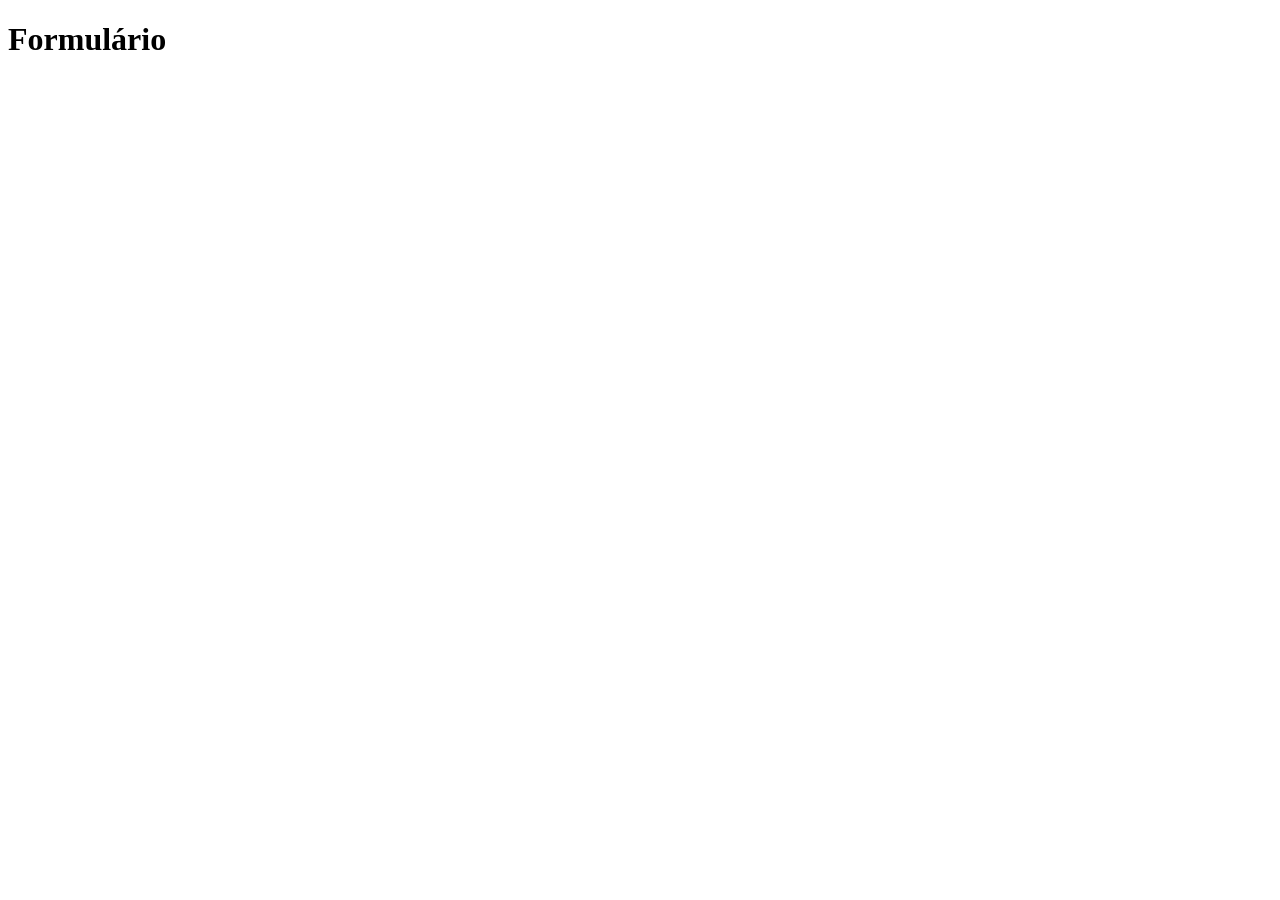
==== Web/Formulário-Inscrição/index.html @ 6ad4f431 "first commit" ====
<!DOCTYPE html>
<html lang="pt-br">
<head>
    <meta charset="UTF-8">
    <meta name="viewport" content="width=device-width, initial-scale=1.0">
    <title>Formulário de Pré-Inscrição</title>
</head>
<body>
    <h1>Formulário</h1>
</body>
</html>
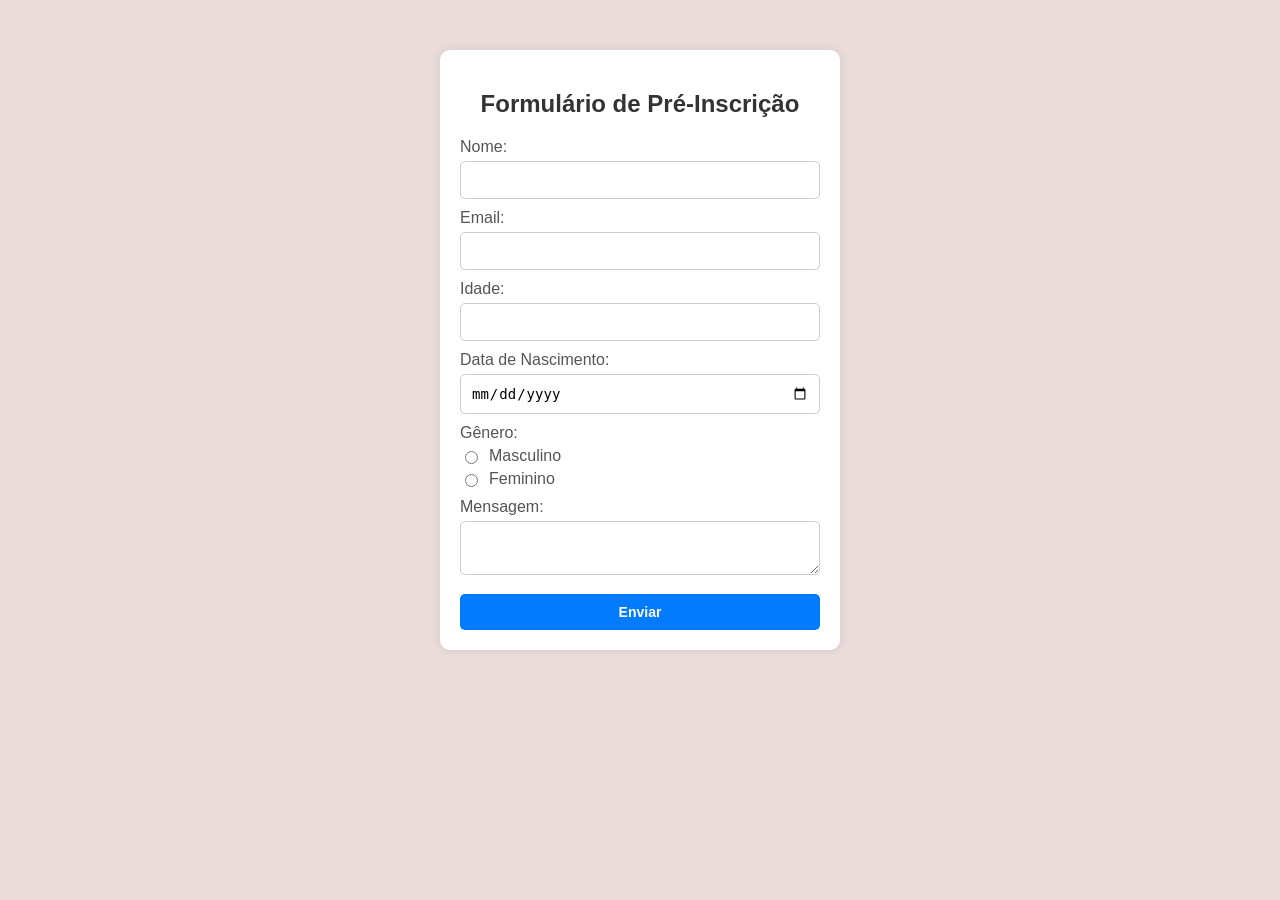
==== commit c67b73b3: "Formulário Pre-Inscrição" ====
--- a/Web/Formulário-Inscrição/index.html
+++ b/Web/Formulário-Inscrição/index.html
@@ -4,8 +4,40 @@
     <meta charset="UTF-8">
     <meta name="viewport" content="width=device-width, initial-scale=1.0">
     <title>Formulário de Pré-Inscrição</title>
+    <link rel="stylesheet" href="assets/css/style.css">
 </head>
 <body>
-    <h1>Formulário</h1>
+    <div class="container">
+        <h2>Formulário de Pré-Inscrição</h2>
+
+        <form>
+            <label for="nome">Nome:</label>
+            <input type="text" id="nome" name="nome" required minlength="3">
+
+            <label for="email">Email:</label>
+            <input type="email" id="email" name="email" required>
+
+            <label for="idade">Idade:</label>
+            <input type="number" id="idade" name="idade" min="18" max="100" required>
+
+            <label for="data">Data de Nascimento:</label>
+            <input type="date" id="data" name="data" required>
+
+            <label>Gênero:</label>
+            <label class="radio-group">
+                <input type="radio" id="masculino" name="genero" value="masculino" required>
+                Masculino
+            </label>
+            <label class="radio-group">
+                <input type="radio" id="feminino" name="genero" value="feminino">
+                Feminino
+            </label>
+
+            <label for="mensagem">Mensagem:</label>
+            <textarea id="mensagem" name="mensagem" required minlength="10"></textarea>
+
+            <button type="submit">Enviar</button>
+        </form>
+    </div>
 </body>
 </html>
--- a/Web/Formulário-Inscrição/assets/css/style.css
+++ b/Web/Formulário-Inscrição/assets/css/style.css
@@ -0,0 +1,72 @@
+body {
+    font-family: Arial, sans-serif;
+    background-color: #ebdcdc;
+}
+
+.container {
+    width: 400px;
+    margin: 50px auto;
+    background: rgb(255, 255, 255);
+    padding: 20px;
+    border-radius: 10px;
+    box-shadow: 0 0 10px rgba(0,0,0,0.1);
+}
+
+.radio-group {
+    display: flex;
+    align-items: center;
+    gap: 8px;
+    margin-top: 5px;
+}
+
+* {
+    box-sizing: border-box;
+}
+
+h2 {
+    text-align: center;
+    color: #333;
+}
+
+label {
+    display: block;
+    margin-top: 10px;
+    color: #555;
+    font-weight: 500;
+}
+
+input:not([type="radio"]):not([type="checkbox"]),
+textarea, 
+button {
+    width: 100%;
+    padding: 10px;
+    margin-top: 5px;
+    border-radius: 5px;
+    border: 1px solid #ccc;
+    font-size: 14px;
+}
+
+input:not([type="radio"]):not([type="checkbox"]):focus,
+textarea:focus {
+    outline: none;
+    border-color: #007BFF;
+    box-shadow: 0 0 5px rgba(0, 123, 255, 0.3);
+}
+
+button {
+    background-color: #007BFF;
+    color: white;
+    border: none;
+    margin-top: 15px;
+    cursor: pointer;
+    font-weight: bold;
+    transition: background-color 0.3s ease;
+}
+
+button:hover {
+    background-color: #0056b3;
+}
+
+button:active {
+    transform: scale(0.98);
+}
